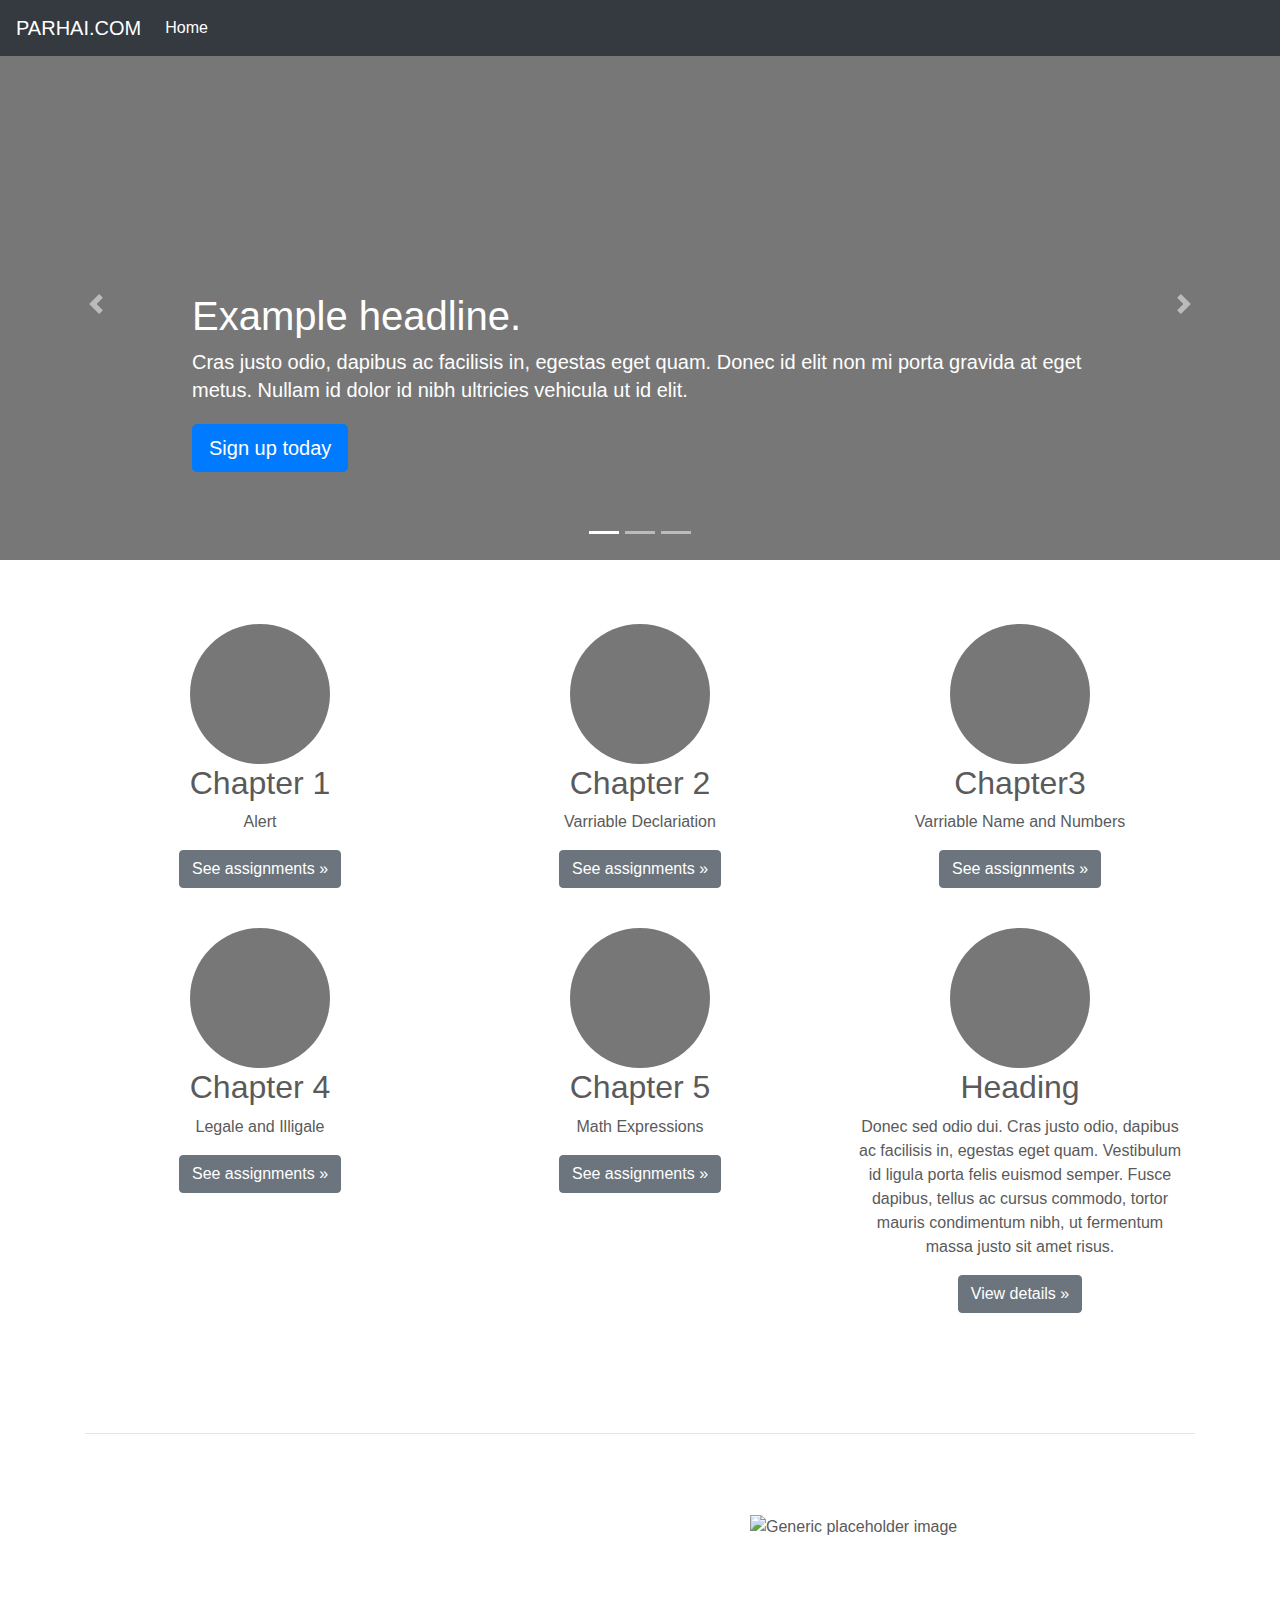
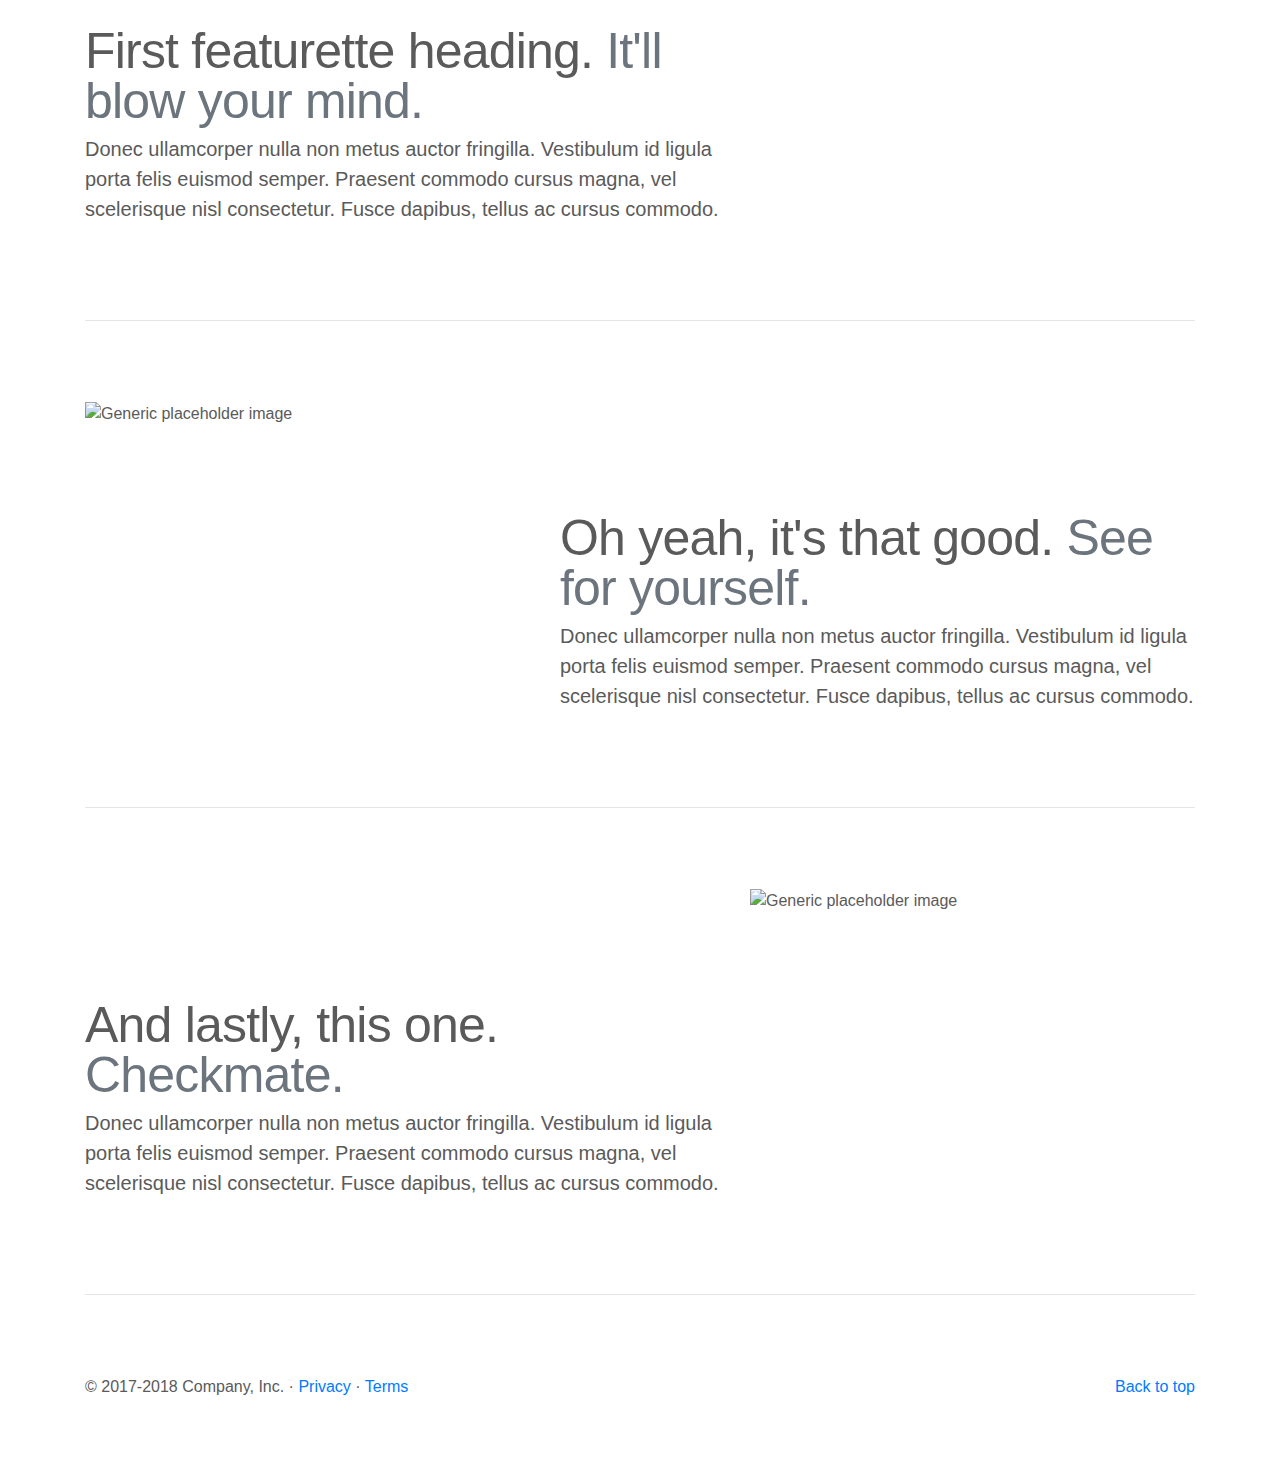
==== assignments.html @ b23f12cc "some code" ====
<!DOCTYPE html>
<html lang="en">
<head>
    <meta charset="UTF-8">
    <meta http-equiv="X-UA-Compatible" content="IE=edge">
    <meta name="viewport" content="width=device-width, initial-scale=1.0">
    <title>Assignments</title>
    
	<link href="https://fonts.googleapis.com/css2?family=Merienda&display=swap" rel="stylesheet">
	<link href="https://fonts.googleapis.com/css2?family=Poppins:wght@400;700&display=swap" rel="stylesheet">
	<link href="https://stackpath.bootstrapcdn.com/bootstrap/4.1.3/css/bootstrap.min.css" rel="stylesheet">
	<link href="https://cdnjs.cloudflare.com/ajax/libs/animate.css/3.7.2/animate.min.css" rel="stylesheet">
    <link rel="stylesheet" href="style2.css">
</head>
<body>
<div class="mainCrousal">
    <header>
        <nav class="navbar navbar-expand-md navbar-dark fixed-top bg-dark">
          <a class="navbar-brand" href="#">PARHAI.COM</a>
          <button class="navbar-toggler" type="button" data-toggle="collapse" data-target="#navbarCollapse" aria-controls="navbarCollapse" aria-expanded="false" aria-label="Toggle navigation">
            <span class="navbar-toggler-icon"></span>
          </button>
          <div class="collapse navbar-collapse" id="navbarCollapse">
            <ul class="navbar-nav mr-auto">
              <li class="nav-item active">
                <a class="nav-link" href="./index.html">Home <span class="sr-only">(current)</span></a>
              </li>
              <!-- <li class="nav-item">
                <a class="nav-link" href="#">Link</a>
              </li>
              <li class="nav-item">
                <a class="nav-link disabled" href="#">Disabled</a>
              </li>
            </ul>
            <form class="form-inline mt-2 mt-md-0">
              <input class="form-control mr-sm-2" type="text" placeholder="Search" aria-label="Search">
              <button class="btn btn-outline-success my-2 my-sm-0" type="submit">Search</button>
            </form> -->
          </div>
        </nav>
      </header>
  
      <main role="main">
  
        <div id="myCarousel" class="carousel slide" data-ride="carousel">
          <ol class="carousel-indicators">
            <li data-target="#myCarousel" data-slide-to="0" class="active"></li>
            <li data-target="#myCarousel" data-slide-to="1"></li>
            <li data-target="#myCarousel" data-slide-to="2"></li>
          </ol>
          <div class="carousel-inner">
            <div class="carousel-item active">
              <img class="first-slide" src="[data-uri]" alt="First slide">
              <div class="container">
                <div class="carousel-caption text-left">
                  <h1>Example headline.</h1>
                  <p>Cras justo odio, dapibus ac facilisis in, egestas eget quam. Donec id elit non mi porta gravida at eget metus. Nullam id dolor id nibh ultricies vehicula ut id elit.</p>
                  <p><a class="btn btn-lg btn-primary" href="#" role="button">Sign up today</a></p>
                </div>
              </div>
            </div>
            <div class="carousel-item">
              <img class="second-slide" src="[data-uri]" alt="Second slide">
              <div class="container">
                <div class="carousel-caption">
                  <h1>Another example headline.</h1>
                  <p>Cras justo odio, dapibus ac facilisis in, egestas eget quam. Donec id elit non mi porta gravida at eget metus. Nullam id dolor id nibh ultricies vehicula ut id elit.</p>
                  <p><a class="btn btn-lg btn-primary" href="#" role="button">Learn more</a></p>
                </div>
              </div>
            </div>
            <div class="carousel-item">
              <img class="third-slide" src="[data-uri]" alt="Third slide">
              <div class="container">
                <div class="carousel-caption text-right">
                  <h1>One more for good measure.</h1>
                  <p>Cras justo odio, dapibus ac facilisis in, egestas eget quam. Donec id elit non mi porta gravida at eget metus. Nullam id dolor id nibh ultricies vehicula ut id elit.</p>
                  <p><a class="btn btn-lg btn-primary" href="#" role="button">Browse gallery</a></p>
                </div>
              </div>
            </div>
          </div>
          <a class="carousel-control-prev" href="#myCarousel" role="button" data-slide="prev">
            <span class="carousel-control-prev-icon" aria-hidden="true"></span>
            <span class="sr-only">Previous</span>
          </a>
          <a class="carousel-control-next" href="#myCarousel" role="button" data-slide="next">
            <span class="carousel-control-next-icon" aria-hidden="true"></span>
            <span class="sr-only">Next</span>
          </a>
        </div>
  
  
        <!-- Marketing messaging and featurettes
        ================================================== -->
        <!-- Wrap the rest of the page in another container to center all the content. -->
  
        <div class="container marketing">
  
          <!-- Three columns of text below the carousel -->
          <div class="row">
            <div class="col-lg-4">
              <img class="rounded-circle" src="[data-uri]" alt="Generic placeholder image" width="140" height="140">
              <h2>Chapter 1</h2>
              <p>Alert</p>
              <p><a class="btn btn-secondary" href="./chapter 1/index.html" role="button">See assignments &raquo;</a></p>
            </div><!-- /.col-lg-4 -->
            <div class="col-lg-4">
              <img class="rounded-circle" src="[data-uri]" alt="Generic placeholder image" width="140" height="140">
              <h2>Chapter 2</h2>
              <p>Varriable Declariation</p>
              <p><a class="btn btn-secondary" href="./chapter 2/index.html" role="button">See assignments &raquo;</a></p>
            </div><!-- /.col-lg-4 -->
            <div class="col-lg-4">
              <img class="rounded-circle" src="[data-uri]" alt="Generic placeholder image" width="140" height="140">
              <h2>Chapter3</h2>
              <p>Varriable Name and Numbers</p>
              <p><a class="btn btn-secondary" href="./chapter 3/index.html" role="button">See assignments &raquo;</a></p>
            </div><!-- /.col-lg-4 -->
          </div><!-- /.row -->
          <div class="row">
            <div class="col-lg-4">
              <img class="rounded-circle" src="[data-uri]" alt="Generic placeholder image" width="140" height="140">
              <h2>Chapter 4</h2>
              <p>Legale and Illigale</p>
              <p><a class="btn btn-secondary" href="./chapter 4/index.html" role="button">See assignments &raquo;</a></p>
            </div><!-- /.col-lg-4 -->
            <div class="col-lg-4">
              <img class="rounded-circle" src="[data-uri]" alt="Generic placeholder image" width="140" height="140">
              <h2>Chapter 5</h2>
              <p>Math Expressions</p>
              <p><a class="btn btn-secondary" href="./Chapter 5/index.html" role="button">See assignments &raquo;</a></p>
            </div><!-- /.col-lg-4 -->
            <div class="col-lg-4">
              <img class="rounded-circle" src="[data-uri]" alt="Generic placeholder image" width="140" height="140">
              <h2>Heading</h2>
              <p>Donec sed odio dui. Cras justo odio, dapibus ac facilisis in, egestas eget quam. Vestibulum id ligula porta felis euismod semper. Fusce dapibus, tellus ac cursus commodo, tortor mauris condimentum nibh, ut fermentum massa justo sit amet risus.</p>
              <p><a class="btn btn-secondary" href="#" role="button">View details &raquo;</a></p>
            </div><!-- /.col-lg-4 -->
          </div>
  
          <!-- START THE FEATURETTES -->
  
          <hr class="featurette-divider">
  
          <div class="row featurette">
            <div class="col-md-7">
              <h2 class="featurette-heading">First featurette heading. <span class="text-muted">It'll blow your mind.</span></h2>
              <p class="lead">Donec ullamcorper nulla non metus auctor fringilla. Vestibulum id ligula porta felis euismod semper. Praesent commodo cursus magna, vel scelerisque nisl consectetur. Fusce dapibus, tellus ac cursus commodo.</p>
            </div>
            <div class="col-md-5">
              <img class="featurette-image img-fluid mx-auto" data-src="holder.js/500x500/auto" alt="Generic placeholder image">
            </div>
          </div>
  
          <hr class="featurette-divider">
  
          <div class="row featurette">
            <div class="col-md-7 order-md-2">
              <h2 class="featurette-heading">Oh yeah, it's that good. <span class="text-muted">See for yourself.</span></h2>
              <p class="lead">Donec ullamcorper nulla non metus auctor fringilla. Vestibulum id ligula porta felis euismod semper. Praesent commodo cursus magna, vel scelerisque nisl consectetur. Fusce dapibus, tellus ac cursus commodo.</p>
            </div>
            <div class="col-md-5 order-md-1">
              <img class="featurette-image img-fluid mx-auto" data-src="holder.js/500x500/auto" alt="Generic placeholder image">
            </div>
          </div>
  
          <hr class="featurette-divider">
  
          <div class="row featurette">
            <div class="col-md-7">
              <h2 class="featurette-heading">And lastly, this one. <span class="text-muted">Checkmate.</span></h2>
              <p class="lead">Donec ullamcorper nulla non metus auctor fringilla. Vestibulum id ligula porta felis euismod semper. Praesent commodo cursus magna, vel scelerisque nisl consectetur. Fusce dapibus, tellus ac cursus commodo.</p>
            </div>
            <div class="col-md-5">
              <img class="featurette-image img-fluid mx-auto" data-src="holder.js/500x500/auto" alt="Generic placeholder image">
            </div>
          </div>
  
          <hr class="featurette-divider">
  
          <!-- /END THE FEATURETTES -->
  
        </div><!-- /.container -->
  
  
        <!-- FOOTER -->
        <footer class="container">
          <p class="float-right"><a href="#">Back to top</a></p>
          <p>&copy; 2017-2018 Company, Inc. &middot; <a href="#">Privacy</a> &middot; <a href="#">Terms</a></p>
        </footer>
      </main>
  

</div>
    
</body>
</html>
---- style2.css ----
/* GLOBAL STYLES
-------------------------------------------------- */
/* Padding below the footer and lighter body text */

body {
    padding-top: 3rem;
    padding-bottom: 3rem;
    color: #5a5a5a;
  }
  
  
  /* CUSTOMIZE THE CAROUSEL
  -------------------------------------------------- */
  
  /* Carousel base class */
  .carousel {
    margin-bottom: 4rem;
  }
  /* Since positioning the image, we need to help out the caption */
  .carousel-caption {
    bottom: 3rem;
    z-index: 10;
  }
  
  /* Declare heights because of positioning of img element */
  .carousel-item {
    height: 32rem;
    background-color: #777;
  }
  .carousel-item > img {
    position: absolute;
    top: 0;
    left: 0;
    min-width: 100%;
    height: 32rem;
  }
  
  
  /* MARKETING CONTENT
  -------------------------------------------------- */
  
  /* Center align the text within the three columns below the carousel */
  .marketing .col-lg-4 {
    margin-bottom: 1.5rem;
    text-align: center;
  }
  .marketing h2 {
    font-weight: 400;
  }
  .marketing .col-lg-4 p {
    margin-right: .75rem;
    margin-left: .75rem;
  }
  
  
  /* Featurettes
  ------------------------- */
  
  .featurette-divider {
    margin: 5rem 0; /* Space out the Bootstrap <hr> more */
  }
  
  /* Thin out the marketing headings */
  .featurette-heading {
    font-weight: 300;
    line-height: 1;
    letter-spacing: -.05rem;
  }
  
  
  /* RESPONSIVE CSS
  -------------------------------------------------- */
  
  @media (min-width: 40em) {
    /* Bump up size of carousel content */
    .carousel-caption p {
      margin-bottom: 1.25rem;
      font-size: 1.25rem;
      line-height: 1.4;
    }
  
    .featurette-heading {
      font-size: 50px;
    }
  }
  
  @media (min-width: 62em) {
    .featurette-heading {
      margin-top: 7rem;
    }
  }
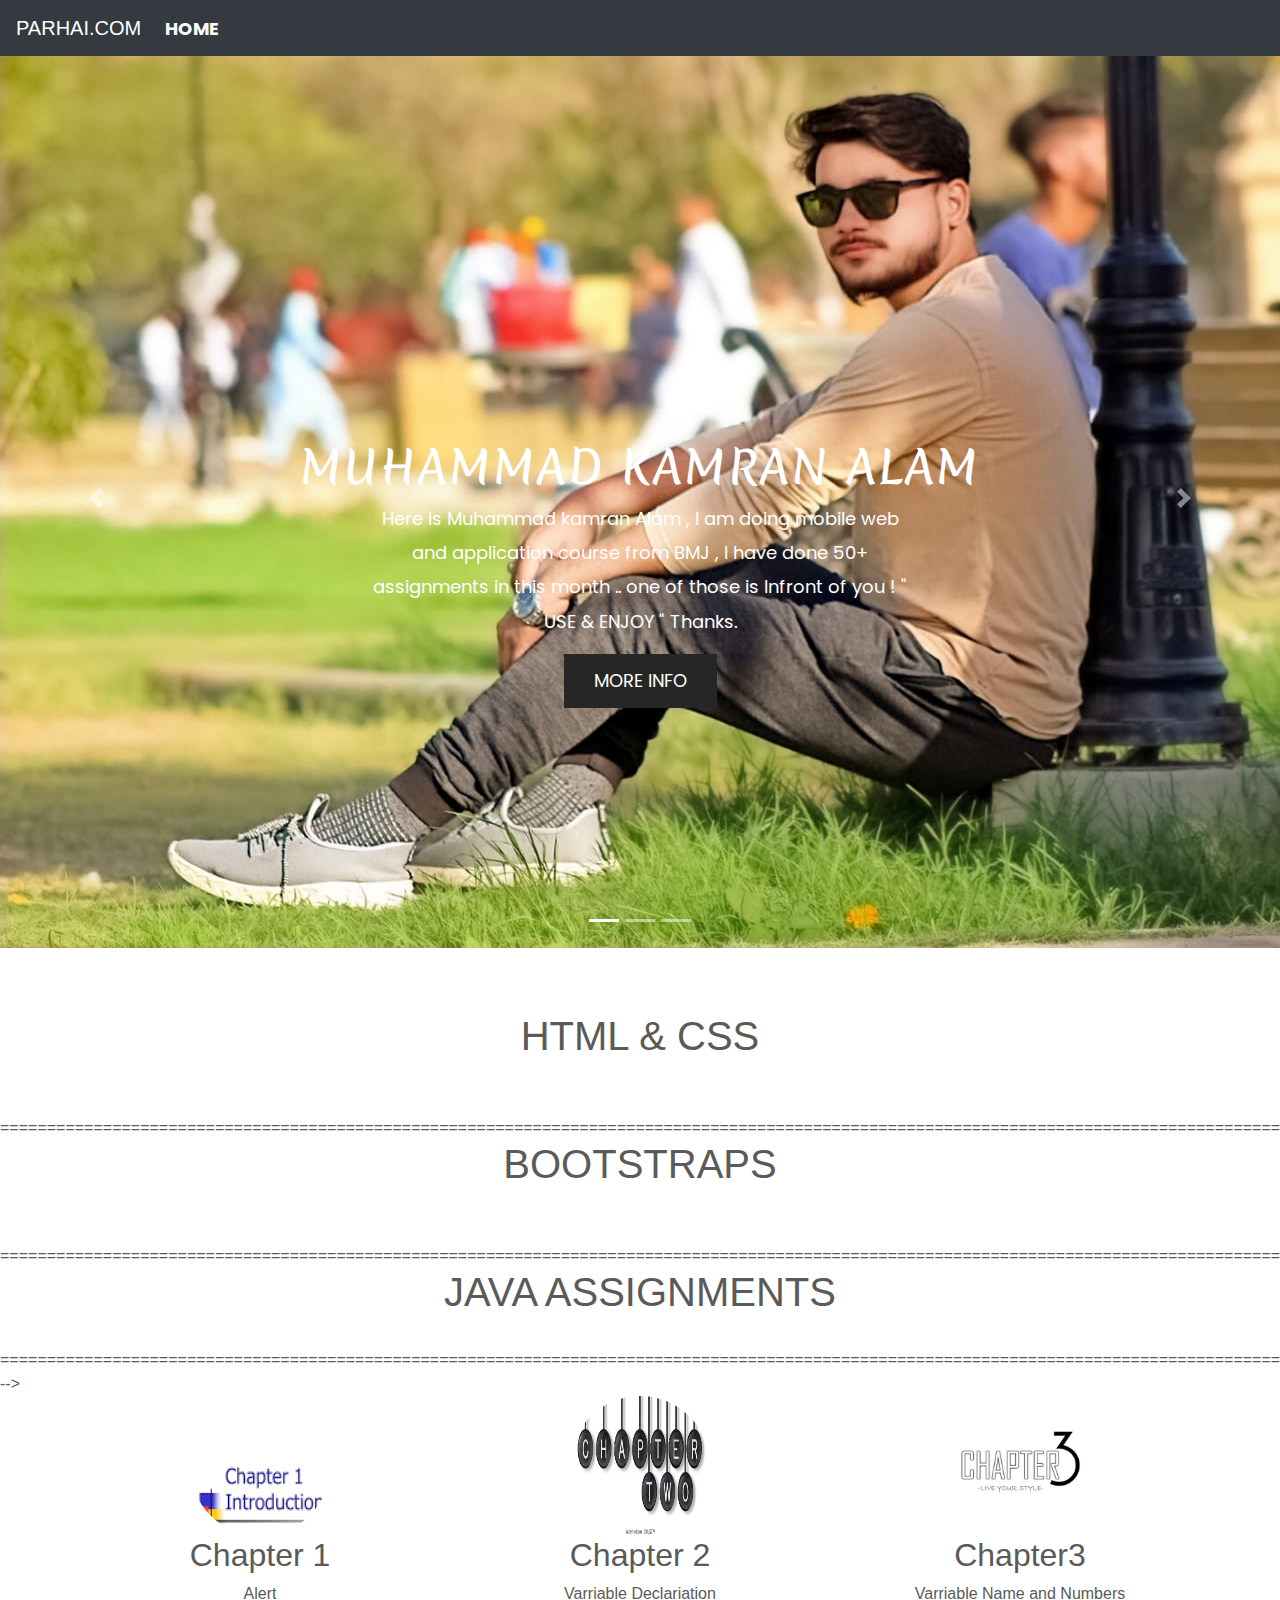
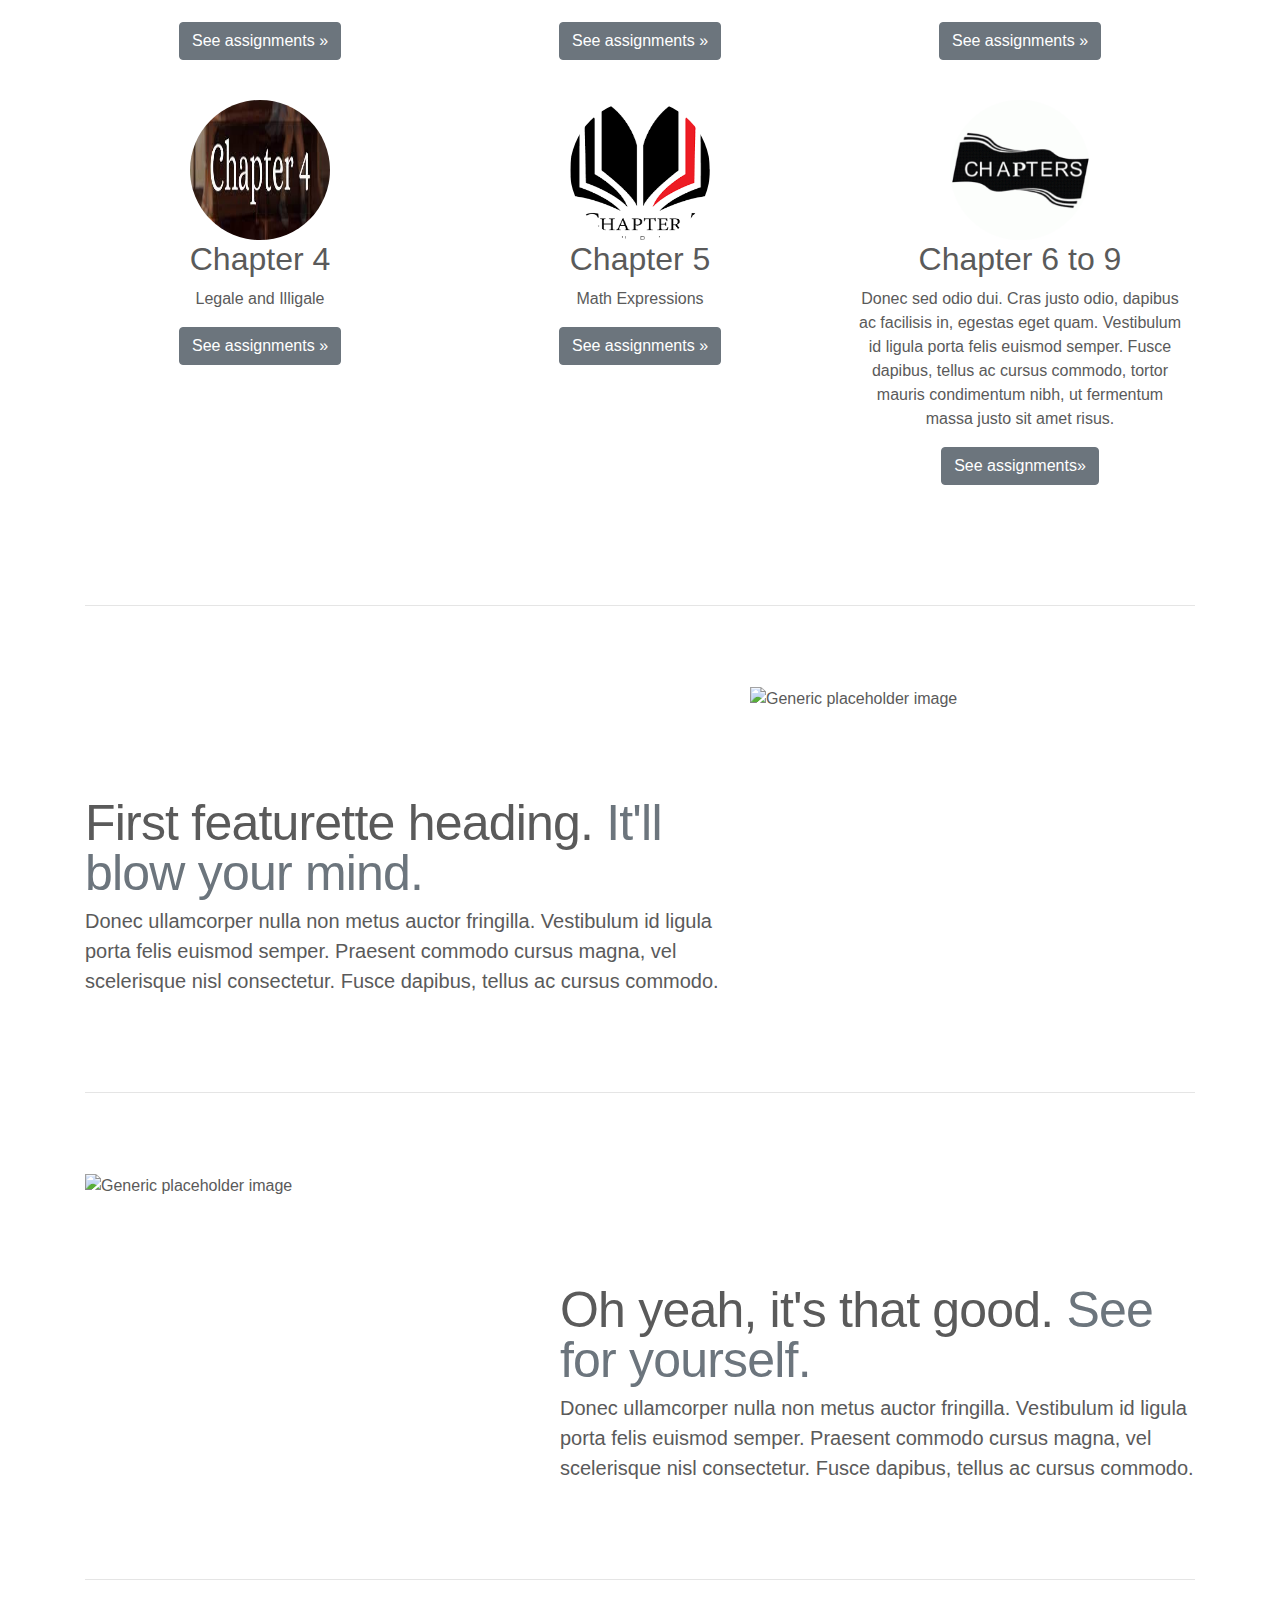
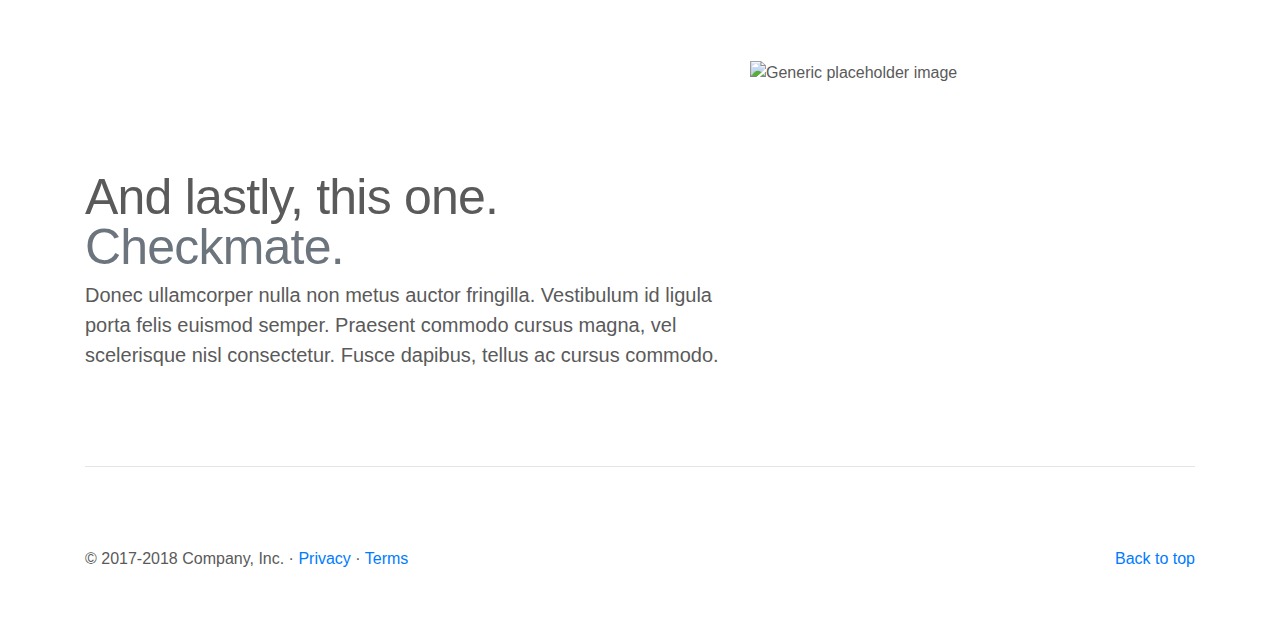
==== commit dfb84da3: "modified" ====
--- a/assignments.html
+++ b/assignments.html
@@ -11,6 +11,7 @@
 	<link href="https://stackpath.bootstrapcdn.com/bootstrap/4.1.3/css/bootstrap.min.css" rel="stylesheet">
 	<link href="https://cdnjs.cloudflare.com/ajax/libs/animate.css/3.7.2/animate.min.css" rel="stylesheet">
     <link rel="stylesheet" href="style2.css">
+    <link rel="stylesheet" href="style.css">
 </head>
 <body>
 <div class="mainCrousal">
@@ -41,58 +42,47 @@
       </header>
   
       <main role="main">
-  
-        <div id="myCarousel" class="carousel slide" data-ride="carousel">
+        <div class="carousel slide" data-ride="carousel" id="carouselExampleIndicators">
           <ol class="carousel-indicators">
-            <li data-target="#myCarousel" data-slide-to="0" class="active"></li>
-            <li data-target="#myCarousel" data-slide-to="1"></li>
-            <li data-target="#myCarousel" data-slide-to="2"></li>
+            <li class="active" data-slide-to="0" data-target="#carouselExampleIndicators"></li>
+            <li data-slide-to="1" data-target="#carouselExampleIndicators"></li>
+            <li data-slide-to="2" data-target="#carouselExampleIndicators"></li>
           </ol>
           <div class="carousel-inner">
             <div class="carousel-item active">
-              <img class="first-slide" src="[data-uri]" alt="First slide">
-              <div class="container">
-                <div class="carousel-caption text-left">
-                  <h1>Example headline.</h1>
-                  <p>Cras justo odio, dapibus ac facilisis in, egestas eget quam. Donec id elit non mi porta gravida at eget metus. Nullam id dolor id nibh ultricies vehicula ut id elit.</p>
-                  <p><a class="btn btn-lg btn-primary" href="#" role="button">Sign up today</a></p>
-                </div>
+              <img alt="First slide" class="d-block w-100 h-100" src="./kami2.jpg">
+              <div class="carousel-caption d-none d-md-block">
+                <h5 class="animated bounceInRight" style="animation-delay: 1s">Muhammad Kamran Alam</h5>
+                <p class="animated bounceInLeft" style="animation-delay: 2s">Here is  Muhammad kamran Alam  , I am doing mobile web and application course from BMJ , I have done 50+ assignments in this month .. one of those is Infront of you ! " USE & ENJOY " Thanks.</p>
+                <p class="animated bounceInRight" style="animation-delay: 3s"><a href="#">More Info</a></p>
               </div>
             </div>
             <div class="carousel-item">
-              <img class="second-slide" src="[data-uri]" alt="Second slide">
-              <div class="container">
-                <div class="carousel-caption">
-                  <h1>Another example headline.</h1>
-                  <p>Cras justo odio, dapibus ac facilisis in, egestas eget quam. Donec id elit non mi porta gravida at eget metus. Nullam id dolor id nibh ultricies vehicula ut id elit.</p>
-                  <p><a class="btn btn-lg btn-primary" href="#" role="button">Learn more</a></p>
-                </div>
+              <img alt="Second slide" class="d-block w-100 h-100" src="./kami1.jpg">
+              <div class="carousel-caption d-none d-md-block">
+                <h5 class="animated slideInDown" style="animation-delay: 1s">Muhammad Kamran ALam</h5>
+                <p class="animated fadeInUp" style="animation-delay: 2s">Here is  Muhammad kamran Alam  , I am doing mobile web and application course from BMJ , I have done 50+ assignments in this month .. one of those is Infront of you ! " USE & ENJOY " Thanks.</p>
+                <p class="animated zoomIn" style="animation-delay: 3s"><a href="#">More Info</a></p>
               </div>
             </div>
             <div class="carousel-item">
-              <img class="third-slide" src="[data-uri]" alt="Third slide">
-              <div class="container">
-                <div class="carousel-caption text-right">
-                  <h1>One more for good measure.</h1>
-                  <p>Cras justo odio, dapibus ac facilisis in, egestas eget quam. Donec id elit non mi porta gravida at eget metus. Nullam id dolor id nibh ultricies vehicula ut id elit.</p>
-                  <p><a class="btn btn-lg btn-primary" href="#" role="button">Browse gallery</a></p>
-                </div>
+              <img alt="Third slide" class="d-block w-100 h-100" src="./kami3.jpg">
+              <div class="carousel-caption d-none d-md-block">
+                <h5 class="animated zoomIn" style="animation-delay: 1s">Muhammad Kamran Alam</h5>
+                <p class="animated fadeInLeft" style="animation-delay: 2s">Here is  Muhammad kamran Alam  , I am doing mobile web and application course from BMJ , I have done 50+ assignments in this month .. one of those is Infront of you ! " USE & ENJOY " Thanks.</p>
+                <p class="animated zoomIn" style="animation-delay: 3s"><a href="#">More Info</a></p>
               </div>
             </div>
-          </div>
-          <a class="carousel-control-prev" href="#myCarousel" role="button" data-slide="prev">
-            <span class="carousel-control-prev-icon" aria-hidden="true"></span>
-            <span class="sr-only">Previous</span>
-          </a>
-          <a class="carousel-control-next" href="#myCarousel" role="button" data-slide="next">
-            <span class="carousel-control-next-icon" aria-hidden="true"></span>
-            <span class="sr-only">Next</span>
-          </a>
-        </div>
-  
-  
-        <!-- Marketing messaging and featurettes
-        ================================================== -->
+          </div><a class="carousel-control-prev" data-slide="prev" href="#carouselExampleIndicators" role="button"><span aria-hidden="true" class="carousel-control-prev-icon"></span> <span class="sr-only">Previous</span></a> <a class="carousel-control-next" data-slide="next" href="#carouselExampleIndicators" role="button"><span aria-hidden="true" class="carousel-control-next-icon"></span> <span class="sr-only">Next</span></a>
+        </div> 
+        <div class="html"><h1>HTML & CSS</h1></div> <br><br>
+        ======================================================================================================================================================================================================================================================================================================================================================================================================================================================
+        <div class="bootstrap"><h1>BOOTSTRAPS</h1></div><br><br>
+        ======================================================================================================================================================================================================================================================================================================================================================================================================================================================
+<div class="java">
+        <h1>JAVA ASSIGNMENTS</h1>
+      </div ><br> 
+        ====================================================================================================================================================================================================================================================================================================================================================================================================================================================== -->
         <!-- Wrap the rest of the page in another container to center all the content. -->
   
         <div class="container marketing">
@@ -100,19 +90,19 @@
           <!-- Three columns of text below the carousel -->
           <div class="row">
             <div class="col-lg-4">
-              <img class="rounded-circle" src="[data-uri]" alt="Generic placeholder image" width="140" height="140">
+              <img class="rounded-circle" src="./chapter 1/download.png" alt="Generic placeholder image" width="140" height="140">
               <h2>Chapter 1</h2>
               <p>Alert</p>
               <p><a class="btn btn-secondary" href="./chapter 1/index.html" role="button">See assignments &raquo;</a></p>
             </div><!-- /.col-lg-4 -->
             <div class="col-lg-4">
-              <img class="rounded-circle" src="[data-uri]" alt="Generic placeholder image" width="140" height="140">
+              <img class="rounded-circle" src="./chapter 2/typewriter-buttons-isolated-on-white-260nw-318112079.jpg" alt="Generic placeholder image" width="140" height="140">
               <h2>Chapter 2</h2>
               <p>Varriable Declariation</p>
               <p><a class="btn btn-secondary" href="./chapter 2/index.html" role="button">See assignments &raquo;</a></p>
             </div><!-- /.col-lg-4 -->
             <div class="col-lg-4">
-              <img class="rounded-circle" src="[data-uri]" alt="Generic placeholder image" width="140" height="140">
+              <img class="rounded-circle" src="./chap3.jpg" alt="Generic placeholder image" width="140" height="140">
               <h2>Chapter3</h2>
               <p>Varriable Name and Numbers</p>
               <p><a class="btn btn-secondary" href="./chapter 3/index.html" role="button">See assignments &raquo;</a></p>
@@ -120,22 +110,22 @@
           </div><!-- /.row -->
           <div class="row">
             <div class="col-lg-4">
-              <img class="rounded-circle" src="[data-uri]" alt="Generic placeholder image" width="140" height="140">
+              <img class="rounded-circle" src="./chap4.jpg" alt="Generic placeholder image" width="140" height="140">
               <h2>Chapter 4</h2>
               <p>Legale and Illigale</p>
               <p><a class="btn btn-secondary" href="./chapter 4/index.html" role="button">See assignments &raquo;</a></p>
             </div><!-- /.col-lg-4 -->
             <div class="col-lg-4">
-              <img class="rounded-circle" src="[data-uri]" alt="Generic placeholder image" width="140" height="140">
+              <img class="rounded-circle" src="chap5" alt="Generic placeholder image" width="140" height="140">
               <h2>Chapter 5</h2>
               <p>Math Expressions</p>
               <p><a class="btn btn-secondary" href="./Chapter 5/index.html" role="button">See assignments &raquo;</a></p>
             </div><!-- /.col-lg-4 -->
             <div class="col-lg-4">
-              <img class="rounded-circle" src="[data-uri]" alt="Generic placeholder image" width="140" height="140">
-              <h2>Heading</h2>
+              <img class="rounded-circle" src="chap6" alt="Generic placeholder image" width="140" height="140">
+              <h2>Chapter 6 to 9</h2>
               <p>Donec sed odio dui. Cras justo odio, dapibus ac facilisis in, egestas eget quam. Vestibulum id ligula porta felis euismod semper. Fusce dapibus, tellus ac cursus commodo, tortor mauris condimentum nibh, ut fermentum massa justo sit amet risus.</p>
-              <p><a class="btn btn-secondary" href="#" role="button">View details &raquo;</a></p>
+              <p><a class="btn btn-secondary" href="#" role="button">See assignments&raquo;</a></p>
             </div><!-- /.col-lg-4 -->
           </div>
   
@@ -194,5 +184,14 @@
 
 </div>
     
+
+
+
+<script src="https://cdnjs.cloudflare.com/ajax/libs/popper.js/1.14.3/umd/popper.min.js">
+</script> 
+<script src="https://code.jquery.com/jquery-3.3.1.slim.min.js">
+</script> 
+<script src="https://stackpath.bootstrapcdn.com/bootstrap/4.1.3/js/bootstrap.min.js">
+</script>
 </body>
 </html>--- a/style2.css
+++ b/style2.css
@@ -24,7 +24,7 @@
   
   /* Declare heights because of positioning of img element */
   .carousel-item {
-    height: 32rem;
+    height: 32em;
     background-color: #777;
   }
   .carousel-item > img {
@@ -89,4 +89,15 @@
       margin-top: 7rem;
     }
   }
+  .java {
+    text-align: center;
+    
+    }
+    .html{
+      text-align: center;
+    }
+    .bootstrap{
+      text-align: center;
+    }
+  
   --- a/style.css
+++ b/style.css
@@ -0,0 +1,78 @@
+.carousel-item {
+	height: 100vh;
+	min-height: 300px;
+}
+.carousel-caption {
+	bottom: 220px;
+}
+.carousel-caption h5 {
+	font-size: 45px;
+	text-transform: uppercase;
+	letter-spacing: 2px;
+	margin-top: 25px;
+	font-family: merienda;
+}
+.carousel-caption p {
+	width: 60%;
+	margin: auto;
+	font-size: 18px;
+	line-height: 1.9;
+	font-family: poppins;
+}
+.carousel-caption a {
+	text-transform: uppercase;
+	background: #262626;
+	padding: 10px 30px;
+	display: inline-block;
+	color: #fff;
+	margin-top: 15px;
+}
+.navbar-nav a {
+	font-family: poppins;
+	font-size: 18px;
+	text-transform: uppercase;
+	font-weight: bold;
+}
+.navbar-light .navbar-brand {
+	color: #fff;
+	font-size: 25px;
+	text-transform: uppercase;
+	font-weight: bold;
+	letter-spacing: 2px;
+}
+.navbar-light .navbar-nav .active>.nav-link, .navbar-light .navbar-nav .nav-link.active, .navbar-light .navbar-nav .nav-link.show, .navbar-light .navbar-nav .show>.nav-link {
+	color: #fff;
+}
+.navbar-light .navbar-nav .nav-link {
+	color: #fff;
+}
+.navbar-nav {
+	text-align: center;
+}
+.nav-link {
+	padding: .2rem 1rem;
+}
+.nav-link.active, .nav-link:focus {
+	color: #fff;
+}
+.navbar-toggler {
+	padding: 1px 5px;
+	font-size: 18px;
+	line-height: 0.3;
+	background: #fff;
+}
+.navbar-light .navbar-nav .nav-link:focus, .navbar-light .navbar-nav .nav-link:hover {
+	color: rgb(17, 231, 185);
+}
+.w-100 {
+	height: 100vh;
+}
+@media only screen and (max-width: 767px) {
+	.navbar-nav.ml-auto {
+		background: rgba(0, 0, 0, 0.5);
+	}
+	.navbar-nav a {
+		font-size: 14px;
+		font-weight: normal;
+	}
+}
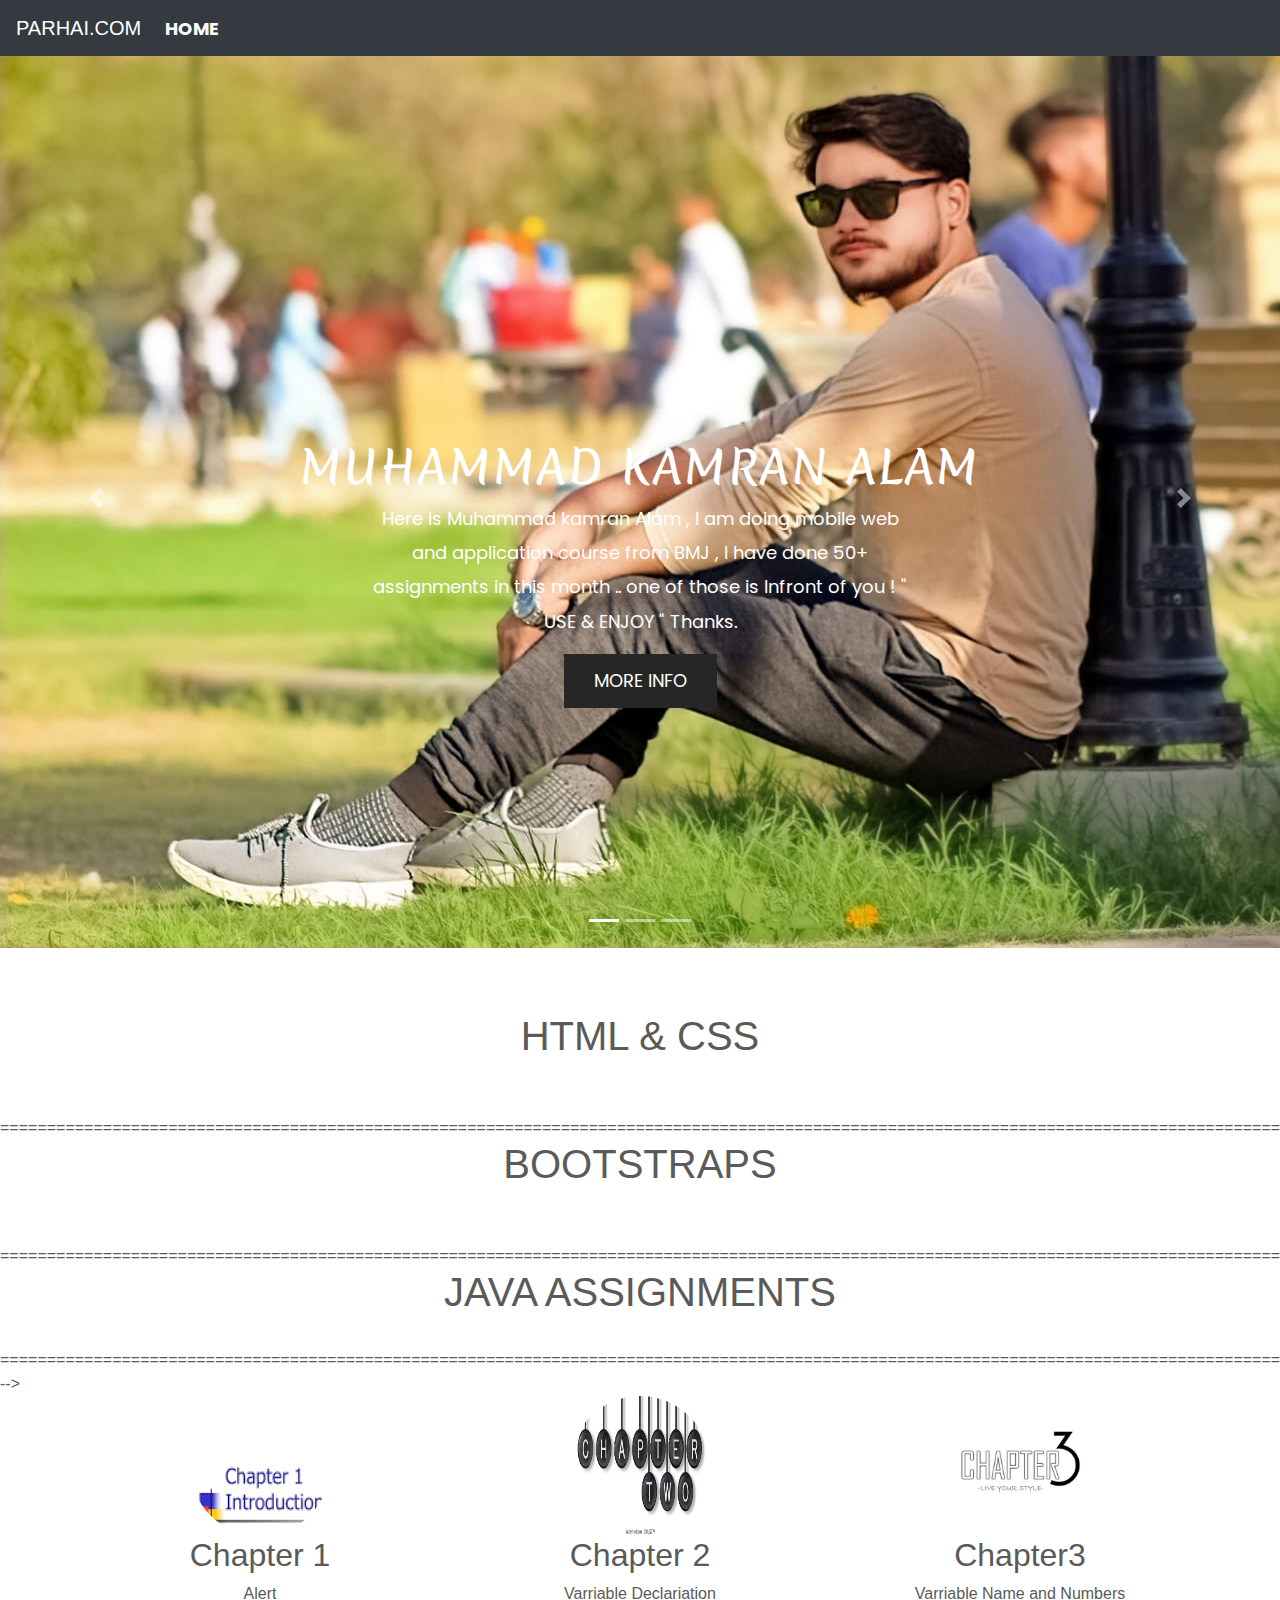
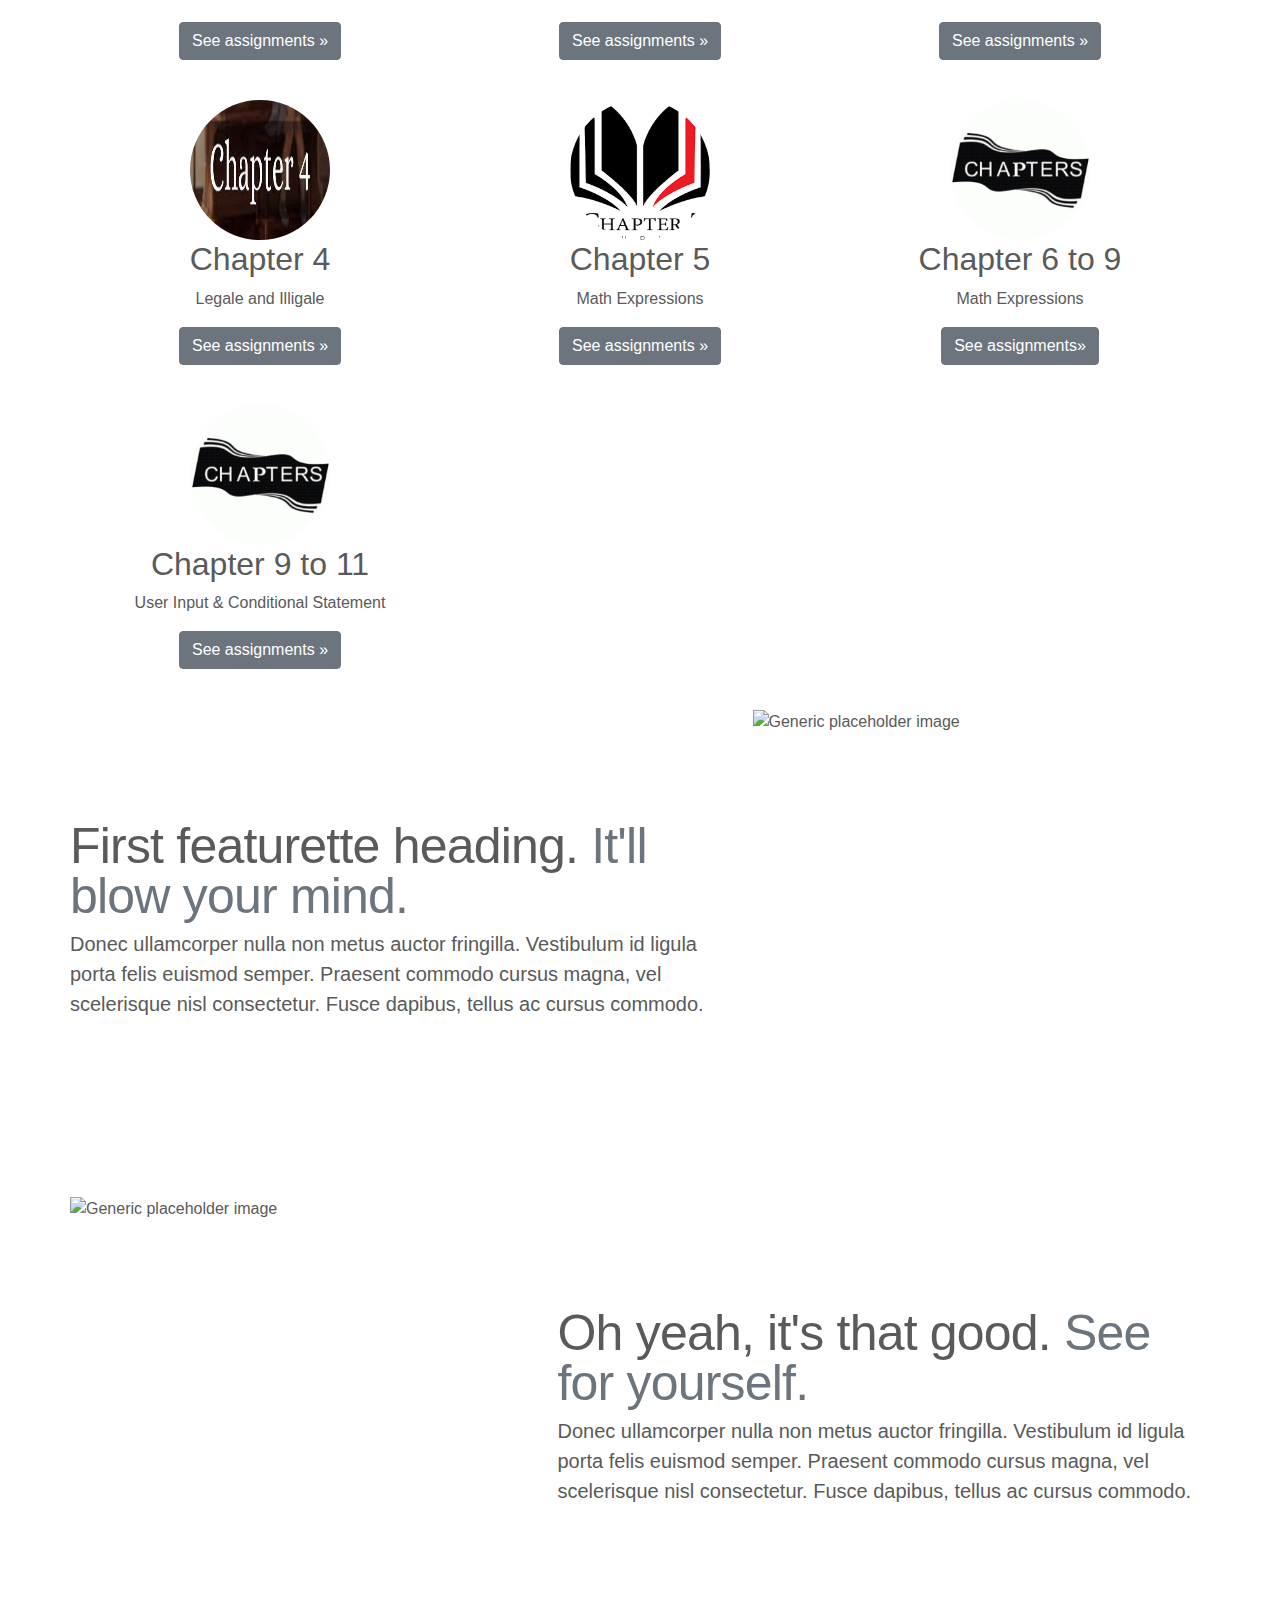
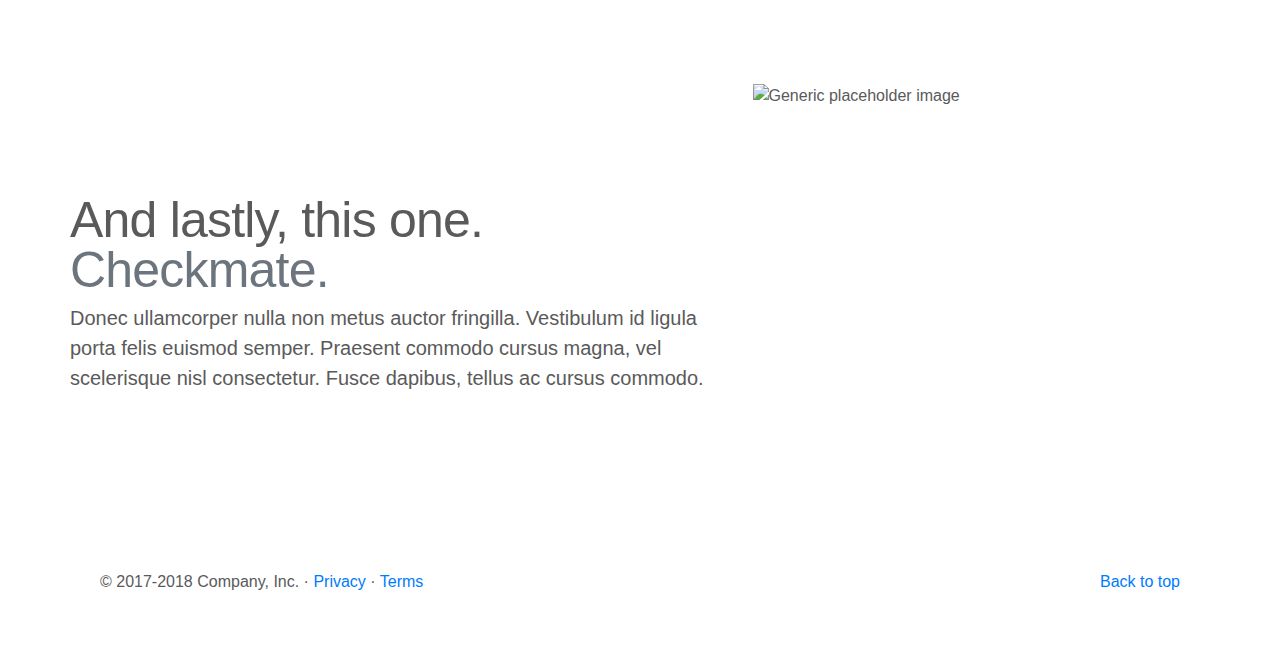
==== commit b125d007: "some code" ====
--- a/assignments.html
+++ b/assignments.html
@@ -124,11 +124,17 @@
             <div class="col-lg-4">
               <img class="rounded-circle" src="chap6" alt="Generic placeholder image" width="140" height="140">
               <h2>Chapter 6 to 9</h2>
-              <p>Donec sed odio dui. Cras justo odio, dapibus ac facilisis in, egestas eget quam. Vestibulum id ligula porta felis euismod semper. Fusce dapibus, tellus ac cursus commodo, tortor mauris condimentum nibh, ut fermentum massa justo sit amet risus.</p>
-              <p><a class="btn btn-secondary" href="#" role="button">See assignments&raquo;</a></p>
-            </div><!-- /.col-lg-4 -->
-          </div>
-  
+              <p>Math Expressions</p>
+              <p><a class="btn btn-secondary" href="./chapter 6  to 9/index.html" role="button">See assignments&raquo;</a></p>
+            </div><!-- /.col-lg-4 -->
+          </div>
+          <div class="row">
+            <div class="col-lg-4">
+              <img class="rounded-circle" src="./chap6" alt="Generic placeholder image" width="140" height="140">
+              <h2>Chapter 9 to 11</h2>
+              <p>User Input & Conditional Statement</p>
+              <p><a class="btn btn-secondary" href="./chapter 9 to 11/index.html" role="button">See assignments &raquo;</a></p>
+            </div><!-- /.col-lg-4 -->
           <!-- START THE FEATURETTES -->
   
           <hr class="featurette-divider">
